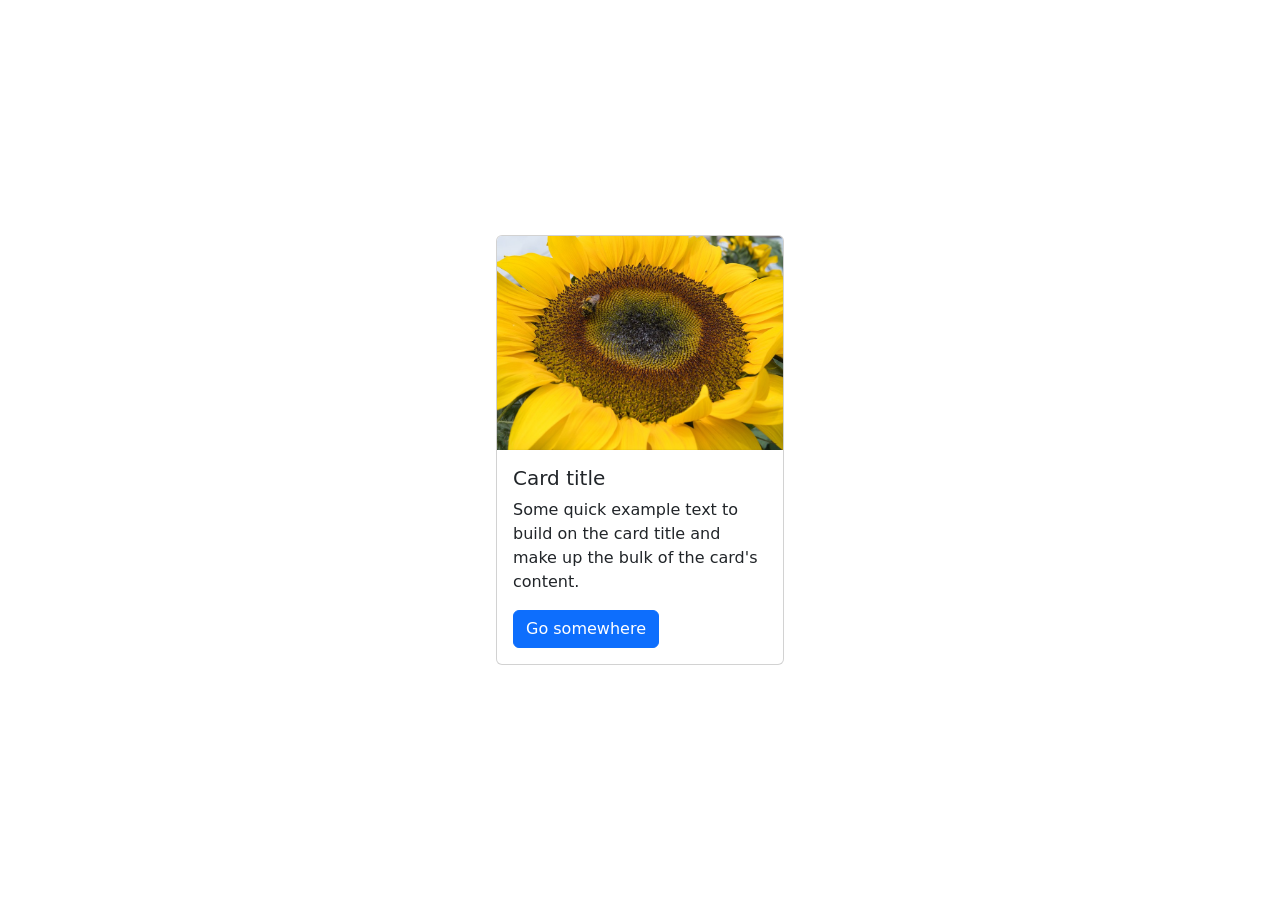
==== 11.0 Bootstrap Intro/index.html @ 3bb5951e "belajar cara make boostrap dan membuat konten berada ditengah menggunakan flex" ====
<!DOCTYPE html>
<html lang="en">
  <head>
    <meta charset="utf-8" />
    <meta name="viewport" content="width=device-width, initial-scale=1" />
    <title>Bootstrap</title>
    <!-- TODO 1: Add the Bootstrap link here. -->
    <link href="https://cdn.jsdelivr.net/npm/bootstrap@5.3.0/dist/css/bootstrap.min.css" rel="stylesheet" integrity="sha384-9ndCyUaIbzAi2FUVXJi0CjmCapSmO7SnpJef0486qhLnuZ2cdeRhO02iuK6FUUVM" crossorigin="anonymous" />
    <style>
      /* TODO 4: Use flexbox to center the card in the vertical and horizontal center. */
      .flex-container {
        display: flex;
        align-items: center;
        height: 100vh;
        justify-content: center;
        /* text-align: center; */
      }
    </style>
  </head>

  <body>
    <div class="flex-container">
      <!-- TODO 2: Add the Bootstrap Prebuilt Card here -->
      <!-- TODO 3: Change the image src to display the flower.jpg image. -->
      <div class="card" style="width: 18rem">
        <img src="flower.jpg" class="card-img-top" alt="..." />
        <div class="card-body">
          <h5 class="card-title">Card title</h5>
          <p class="card-text">Some quick example text to build on the card title and make up the bulk of the card's content.</p>
          <a href="#" class="btn btn-primary">Go somewhere</a>
        </div>
      </div>
    </div>
  </body>
</html>
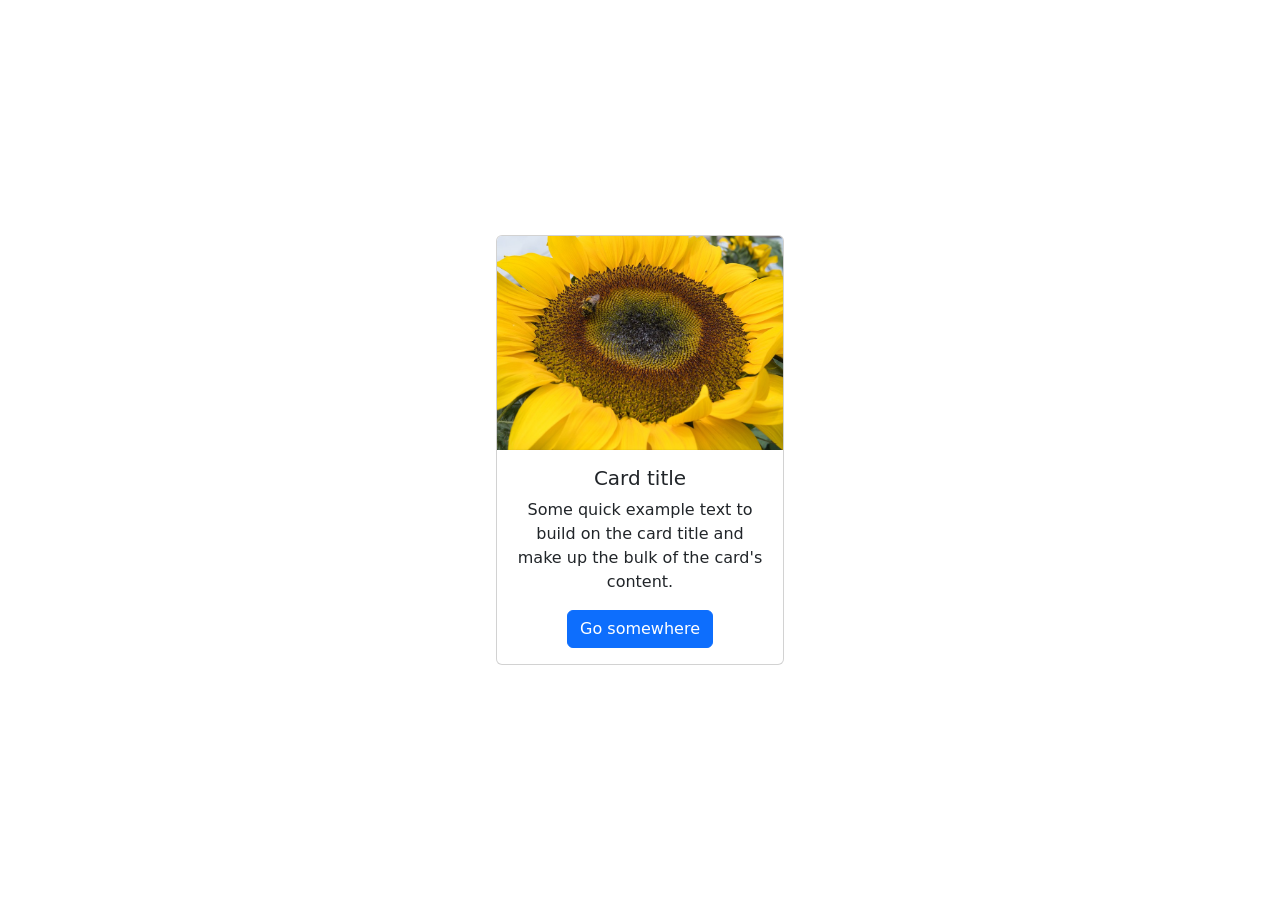
==== commit 904ee1e7: "sestion 11 bootstrao component complete" ====
--- a/11.0 Bootstrap Intro/index.html
+++ b/11.0 Bootstrap Intro/index.html
@@ -13,6 +13,7 @@
         align-items: center;
         height: 100vh;
         justify-content: center;
+        text-align: center;
         /* text-align: center; */
       }
     </style>
@@ -21,6 +22,7 @@
   <body>
     <div class="flex-container">
       <!-- TODO 2: Add the Bootstrap Prebuilt Card here -->
+
       <!-- TODO 3: Change the image src to display the flower.jpg image. -->
       <div class="card" style="width: 18rem">
         <img src="flower.jpg" class="card-img-top" alt="..." />
